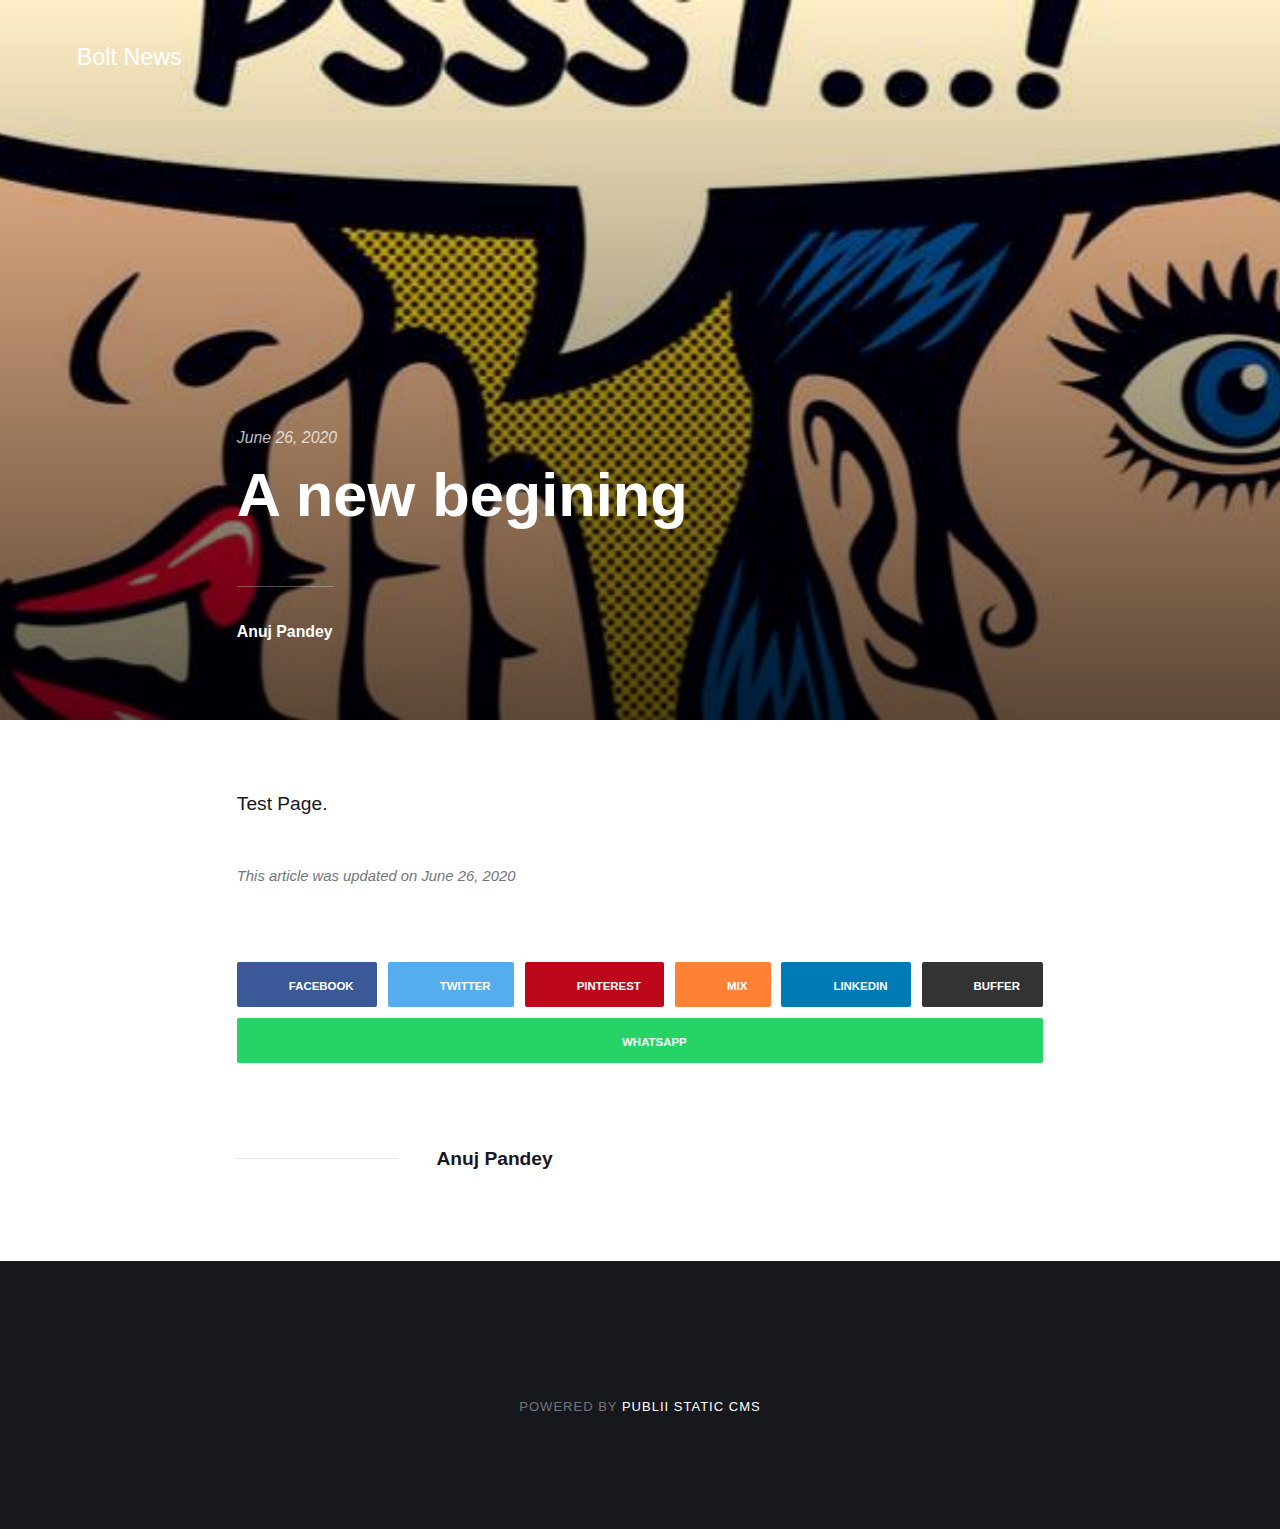
==== a-new-begining/index.html @ a8966b6a "Updated from Publii" ====
<!DOCTYPE html><html lang="en"><head><meta charset="utf-8"><meta http-equiv="X-UA-Compatible" content="IE=edge"><meta name="viewport" content="width=device-width,initial-scale=1"><title>A new begining - Bolt News</title><meta name="description" content="Test Page."><meta name="generator" content="Publii Open-Source CMS for Static Site"><link rel="canonical" href="https://boltnews.github.io/a-new-begining/"><link rel="amphtml" href="https://boltnews.github.io/amp/a-new-begining/"><link rel="alternate" type="application/atom+xml" href="https://boltnews.github.io/feed.xml"><link rel="alternate" type="application/json" href="https://boltnews.github.io/feed.json"><meta property="og:title" content="A new begining"><meta property="og:image" content="https://boltnews.github.io/media/posts/1/iuk3.jpg"><meta property="og:site_name" content="Bolt News"><meta property="og:description" content="Test Page."><meta property="og:url" content="https://boltnews.github.io/a-new-begining/"><meta property="og:type" content="article"><meta name="twitter:card" content="summary"><meta name="twitter:site" content="@boltnews"><meta name="twitter:title" content="A new begining"><meta name="twitter:description" content="Test Page."><meta name="twitter:image" content="https://boltnews.github.io/media/posts/1/iuk3.jpg"><style>:root{--body-font:-apple-system,BlinkMacSystemFont,"Segoe UI",Roboto,Oxygen,Ubuntu,Cantarell,"Fira Sans","Droid Sans","Helvetica Neue",Arial,sans-serif,"Apple Color Emoji","Segoe UI Emoji","Segoe UI Symbol";--heading-font:-apple-system,BlinkMacSystemFont,"Segoe UI",Roboto,Oxygen,Ubuntu,Cantarell,"Fira Sans","Droid Sans","Helvetica Neue",Arial,sans-serif,"Apple Color Emoji","Segoe UI Emoji","Segoe UI Symbol";--logo-font:-apple-system,BlinkMacSystemFont,"Segoe UI",Roboto,Oxygen,Ubuntu,Cantarell,"Fira Sans","Droid Sans","Helvetica Neue",Arial,sans-serif,"Apple Color Emoji","Segoe UI Emoji","Segoe UI Symbol";--menu-font:-apple-system,BlinkMacSystemFont,"Segoe UI",Roboto,Oxygen,Ubuntu,Cantarell,"Fira Sans","Droid Sans","Helvetica Neue",Arial,sans-serif,"Apple Color Emoji","Segoe UI Emoji","Segoe UI Symbol"}</style><link rel="stylesheet" href="https://boltnews.github.io/assets/css/style.css?v=c37594acf579eddd689835749263c87b"><script type="application/ld+json">{"@context":"http://schema.org","@type":"Article","mainEntityOfPage":{"@type":"WebPage","@id":"https://boltnews.github.io/a-new-begining/"},"headline":"A new begining","datePublished":"2020-06-26T11:10","dateModified":"2020-06-26T11:56","image":{"@type":"ImageObject","url":"https://boltnews.github.io/media/posts/1/iuk3.jpg","height":310,"width":620},"description":"Test Page.","author":{"@type":"Person","name":"Anuj Pandey"},"publisher":{"@type":"Organization","name":"Anuj Pandey"}}</script></head><body><div class="site-container"><header class="top" id="js-header"><a class="logo" href="https://boltnews.github.io/">Bolt News</a></header><main><article class="post"><div class="hero"><figure class="hero__image hero__image--overlay"><img src="https://boltnews.github.io/media/posts/1/iuk3.jpg" srcset="https://boltnews.github.io/media/posts/1/responsive/iuk3-xs.jpg 300w, https://boltnews.github.io/media/posts/1/responsive/iuk3-sm.jpg 480w, https://boltnews.github.io/media/posts/1/responsive/iuk3-md.jpg 768w, https://boltnews.github.io/media/posts/1/responsive/iuk3-lg.jpg 1024w, https://boltnews.github.io/media/posts/1/responsive/iuk3-xl.jpg 1360w, https://boltnews.github.io/media/posts/1/responsive/iuk3-2xl.jpg 1600w" sizes="(max-width: 1600px) 100vw, 1600px" loading="eager" height="310" width="620" alt=""></figure><header class="hero__content"><div class="wrapper"><div class="post__meta"><time datetime="2020-06-26T11:10">June 26, 2020</time></div><h1>A new begining</h1><div class="post__meta post__meta--author"><a href="https://boltnews.github.io/authors/anuj-pandey/" class="feed__author invert">Anuj Pandey</a></div></div></header></div><div class="wrapper post__entry"><p>Test Page.</p></div><footer class="wrapper post__footer"><p class="post__last-updated">This article was updated on June 26, 2020</p><div class="post__share"><a href="https://www.facebook.com/sharer/sharer.php?u=https%3A%2F%2Fboltnews.github.io%2Fa-new-begining%2F" class="js-share facebook" rel="nofollow noopener noreferrer"><svg class="icon" aria-hidden="true" focusable="false"><use xlink:href="https://boltnews.github.io/assets/svg/svg-map.svg#facebook"/></svg> <span>Facebook</span> </a><a href="https://twitter.com/share?url=https%3A%2F%2Fboltnews.github.io%2Fa-new-begining%2F&amp;via=%40boltnews&amp;text=A%20new%20begining" class="js-share twitter" rel="nofollow noopener noreferrer"><svg class="icon" aria-hidden="true" focusable="false"><use xlink:href="https://boltnews.github.io/assets/svg/svg-map.svg#twitter"/></svg> <span>Twitter</span> </a><a href="https://pinterest.com/pin/create/button/?url=https%3A%2F%2Fboltnews.github.io%2Fa-new-begining%2F&amp;media=https%3A%2F%2Fboltnews.github.io%2Fmedia%2Fposts%2F1%2Fiuk3.jpg&amp;description=A%20new%20begining" class="js-share pinterest" rel="nofollow noopener noreferrer"><svg class="icon" aria-hidden="true" focusable="false"><use xlink:href="https://boltnews.github.io/assets/svg/svg-map.svg#pinterest"/></svg> <span>Pinterest</span> </a><a href="https://mix.com/add?url=https%3A%2F%2Fboltnews.github.io%2Fa-new-begining%2F" class="js-share mix" rel="nofollow noopener noreferrer"><svg class="icon" aria-hidden="true" focusable="false"><use xlink:href="https://boltnews.github.io/assets/svg/svg-map.svg#mix"/></svg> <span>Mix</span> </a><a href="http://www.linkedin.com/shareArticle?url=https%3A%2F%2Fboltnews.github.io%2Fa-new-begining%2F&amp;title=A%20new%20begining" class="js-share linkedin" rel="nofollow noopener noreferrer"><svg class="icon" aria-hidden="true" focusable="false"><use xlink:href="https://boltnews.github.io/assets/svg/svg-map.svg#linkedin"/></svg> <span>LinkedIn</span> </a><a href="https://buffer.com/add?text=A%20new%20begining&amp;url=https%3A%2F%2Fboltnews.github.io%2Fa-new-begining%2F" class="js-share buffer" rel="nofollow noopener noreferrer"><svg class="icon" aria-hidden="true" focusable="false"><use xlink:href="https://boltnews.github.io/assets/svg/svg-map.svg#buffer"/></svg> <span>Buffer</span> </a><a href="https://api.whatsapp.com/send?text=A%20new%20begining https%3A%2F%2Fboltnews.github.io%2Fa-new-begining%2F" class="js-share whatsapp" rel="nofollow noopener noreferrer"><svg class="icon" aria-hidden="true" focusable="false"><use xlink:href="https://boltnews.github.io/assets/svg/svg-map.svg#whatsapp"/></svg> <span>WhatsApp</span></a></div><div class="post__bio bio"><div class="bio__info"><h3 class="bio__name"><a href="https://boltnews.github.io/authors/anuj-pandey/" class="invert" rel="author">Anuj Pandey</a></h3></div></div></footer></article></main><footer class="footer"><div class="footer__copyright"><p>Powered by <a href="https://getpublii.com" target="_blank" rel="nofollow noopener">Publii Static CMS</a></p></div><button class="footer__bttop js-footer__bttop" aria-label="Back to top"><svg><title>Back to top</title><use xlink:href="https://boltnews.github.io/assets/svg/svg-map.svg#toparrow"/></svg></button></footer></div><script>window.publiiThemeMenuConfig = {    
        mobileMenuMode: 'sidebar',
        animationSpeed: 300,
        submenuWidth: 'auto',
        doubleClickTime: 500,
        mobileMenuExpandableSubmenus: true, 
        relatedContainerForOverlayMenuSelector: '.top',
   };</script><script defer="defer" src="https://boltnews.github.io/assets/js/scripts.min.js?v=f4c4d35432d0e17d212f2fae4e0f8247"></script><script>var images = document.querySelectorAll('img[loading]');

        for (var i = 0; i < images.length; i++) {
            if (images[i].complete) {
                images[i].classList.add('is-loaded');
            } else {
                images[i].addEventListener('load', function () {
                    this.classList.add('is-loaded');
                }, false);
            }
        }</script></body></html>
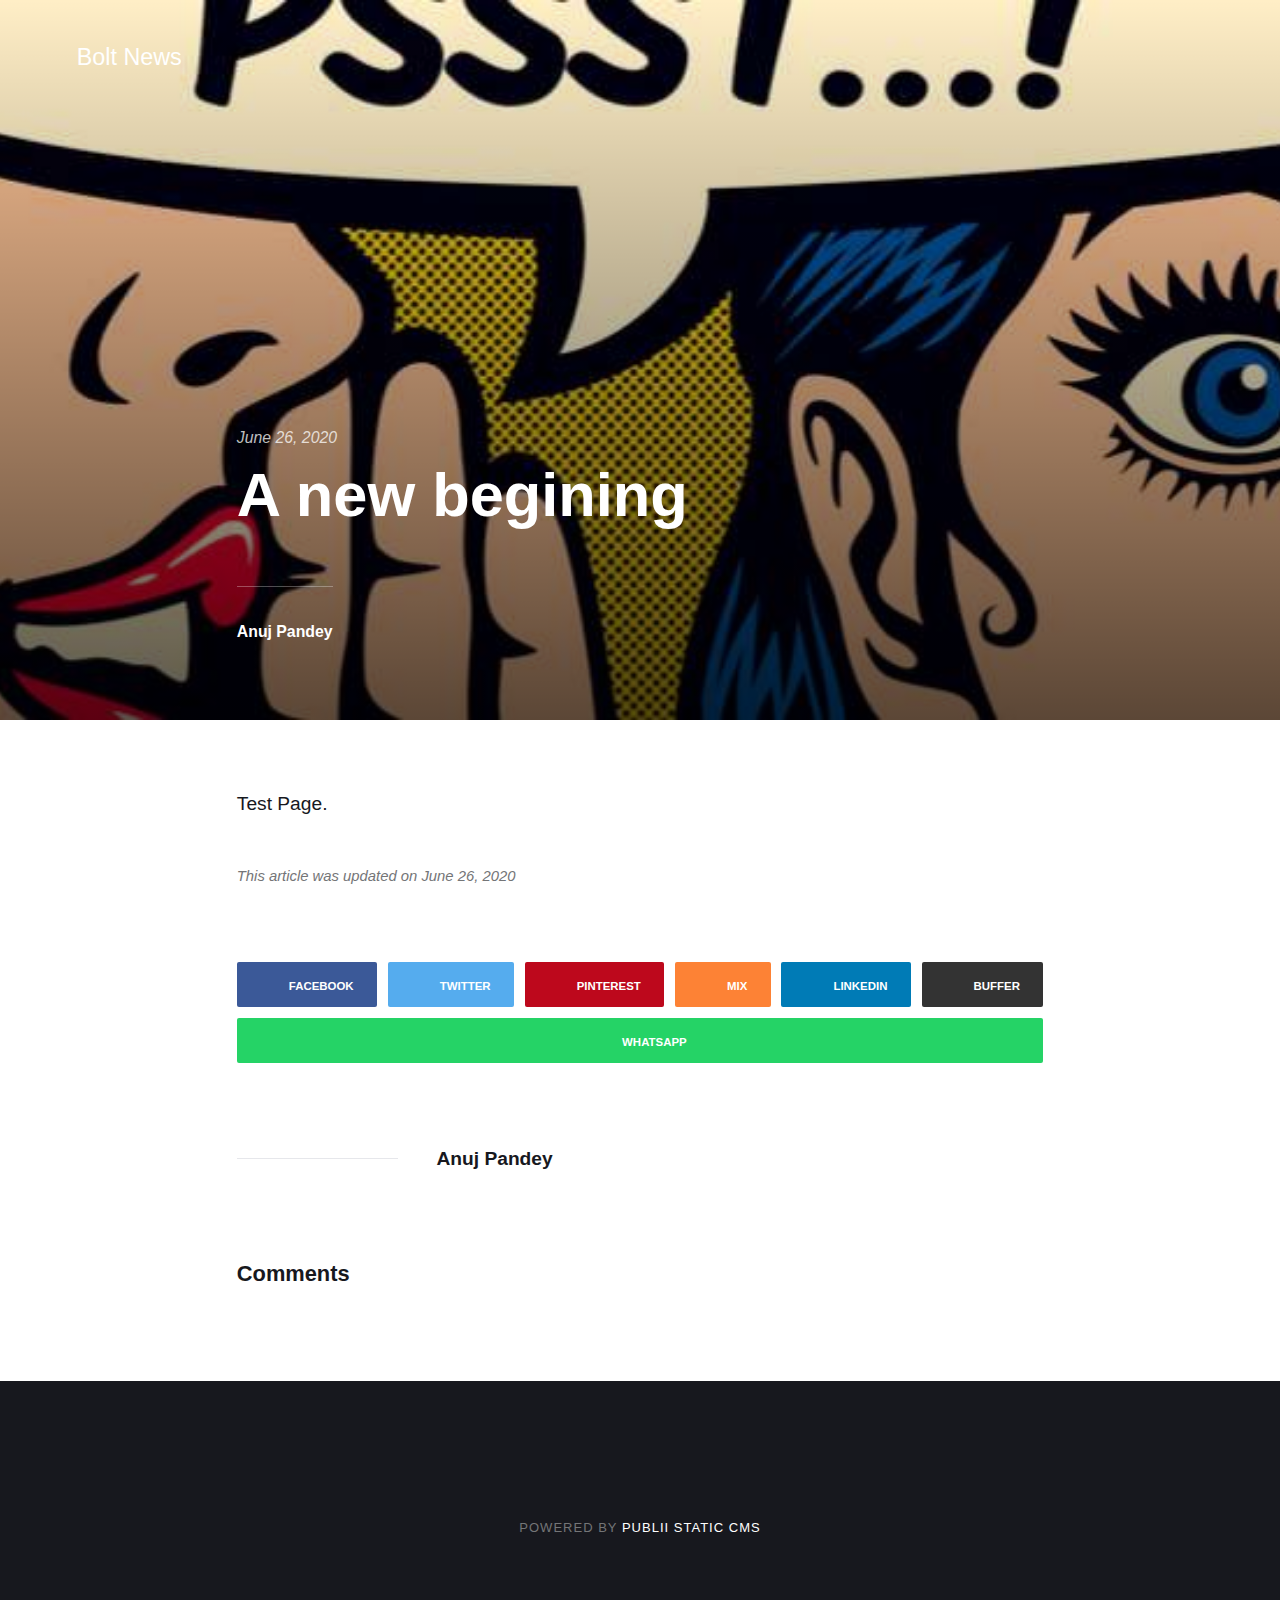
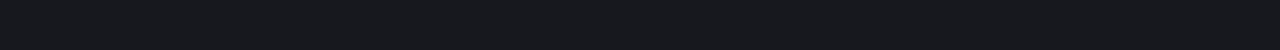
==== commit f4ee6ee3: "Updated from Publii" ====
--- a/a-new-begining/index.html
+++ b/a-new-begining/index.html
@@ -1,4 +1,34 @@
-<!DOCTYPE html><html lang="en"><head><meta charset="utf-8"><meta http-equiv="X-UA-Compatible" content="IE=edge"><meta name="viewport" content="width=device-width,initial-scale=1"><title>A new begining - Bolt News</title><meta name="description" content="Test Page."><meta name="generator" content="Publii Open-Source CMS for Static Site"><link rel="canonical" href="https://boltnews.github.io/a-new-begining/"><link rel="amphtml" href="https://boltnews.github.io/amp/a-new-begining/"><link rel="alternate" type="application/atom+xml" href="https://boltnews.github.io/feed.xml"><link rel="alternate" type="application/json" href="https://boltnews.github.io/feed.json"><meta property="og:title" content="A new begining"><meta property="og:image" content="https://boltnews.github.io/media/posts/1/iuk3.jpg"><meta property="og:site_name" content="Bolt News"><meta property="og:description" content="Test Page."><meta property="og:url" content="https://boltnews.github.io/a-new-begining/"><meta property="og:type" content="article"><meta name="twitter:card" content="summary"><meta name="twitter:site" content="@boltnews"><meta name="twitter:title" content="A new begining"><meta name="twitter:description" content="Test Page."><meta name="twitter:image" content="https://boltnews.github.io/media/posts/1/iuk3.jpg"><style>:root{--body-font:-apple-system,BlinkMacSystemFont,"Segoe UI",Roboto,Oxygen,Ubuntu,Cantarell,"Fira Sans","Droid Sans","Helvetica Neue",Arial,sans-serif,"Apple Color Emoji","Segoe UI Emoji","Segoe UI Symbol";--heading-font:-apple-system,BlinkMacSystemFont,"Segoe UI",Roboto,Oxygen,Ubuntu,Cantarell,"Fira Sans","Droid Sans","Helvetica Neue",Arial,sans-serif,"Apple Color Emoji","Segoe UI Emoji","Segoe UI Symbol";--logo-font:-apple-system,BlinkMacSystemFont,"Segoe UI",Roboto,Oxygen,Ubuntu,Cantarell,"Fira Sans","Droid Sans","Helvetica Neue",Arial,sans-serif,"Apple Color Emoji","Segoe UI Emoji","Segoe UI Symbol";--menu-font:-apple-system,BlinkMacSystemFont,"Segoe UI",Roboto,Oxygen,Ubuntu,Cantarell,"Fira Sans","Droid Sans","Helvetica Neue",Arial,sans-serif,"Apple Color Emoji","Segoe UI Emoji","Segoe UI Symbol"}</style><link rel="stylesheet" href="https://boltnews.github.io/assets/css/style.css?v=c37594acf579eddd689835749263c87b"><script type="application/ld+json">{"@context":"http://schema.org","@type":"Article","mainEntityOfPage":{"@type":"WebPage","@id":"https://boltnews.github.io/a-new-begining/"},"headline":"A new begining","datePublished":"2020-06-26T11:10","dateModified":"2020-06-26T11:56","image":{"@type":"ImageObject","url":"https://boltnews.github.io/media/posts/1/iuk3.jpg","height":310,"width":620},"description":"Test Page.","author":{"@type":"Person","name":"Anuj Pandey"},"publisher":{"@type":"Organization","name":"Anuj Pandey"}}</script></head><body><div class="site-container"><header class="top" id="js-header"><a class="logo" href="https://boltnews.github.io/">Bolt News</a></header><main><article class="post"><div class="hero"><figure class="hero__image hero__image--overlay"><img src="https://boltnews.github.io/media/posts/1/iuk3.jpg" srcset="https://boltnews.github.io/media/posts/1/responsive/iuk3-xs.jpg 300w, https://boltnews.github.io/media/posts/1/responsive/iuk3-sm.jpg 480w, https://boltnews.github.io/media/posts/1/responsive/iuk3-md.jpg 768w, https://boltnews.github.io/media/posts/1/responsive/iuk3-lg.jpg 1024w, https://boltnews.github.io/media/posts/1/responsive/iuk3-xl.jpg 1360w, https://boltnews.github.io/media/posts/1/responsive/iuk3-2xl.jpg 1600w" sizes="(max-width: 1600px) 100vw, 1600px" loading="eager" height="310" width="620" alt=""></figure><header class="hero__content"><div class="wrapper"><div class="post__meta"><time datetime="2020-06-26T11:10">June 26, 2020</time></div><h1>A new begining</h1><div class="post__meta post__meta--author"><a href="https://boltnews.github.io/authors/anuj-pandey/" class="feed__author invert">Anuj Pandey</a></div></div></header></div><div class="wrapper post__entry"><p>Test Page.</p></div><footer class="wrapper post__footer"><p class="post__last-updated">This article was updated on June 26, 2020</p><div class="post__share"><a href="https://www.facebook.com/sharer/sharer.php?u=https%3A%2F%2Fboltnews.github.io%2Fa-new-begining%2F" class="js-share facebook" rel="nofollow noopener noreferrer"><svg class="icon" aria-hidden="true" focusable="false"><use xlink:href="https://boltnews.github.io/assets/svg/svg-map.svg#facebook"/></svg> <span>Facebook</span> </a><a href="https://twitter.com/share?url=https%3A%2F%2Fboltnews.github.io%2Fa-new-begining%2F&amp;via=%40boltnews&amp;text=A%20new%20begining" class="js-share twitter" rel="nofollow noopener noreferrer"><svg class="icon" aria-hidden="true" focusable="false"><use xlink:href="https://boltnews.github.io/assets/svg/svg-map.svg#twitter"/></svg> <span>Twitter</span> </a><a href="https://pinterest.com/pin/create/button/?url=https%3A%2F%2Fboltnews.github.io%2Fa-new-begining%2F&amp;media=https%3A%2F%2Fboltnews.github.io%2Fmedia%2Fposts%2F1%2Fiuk3.jpg&amp;description=A%20new%20begining" class="js-share pinterest" rel="nofollow noopener noreferrer"><svg class="icon" aria-hidden="true" focusable="false"><use xlink:href="https://boltnews.github.io/assets/svg/svg-map.svg#pinterest"/></svg> <span>Pinterest</span> </a><a href="https://mix.com/add?url=https%3A%2F%2Fboltnews.github.io%2Fa-new-begining%2F" class="js-share mix" rel="nofollow noopener noreferrer"><svg class="icon" aria-hidden="true" focusable="false"><use xlink:href="https://boltnews.github.io/assets/svg/svg-map.svg#mix"/></svg> <span>Mix</span> </a><a href="http://www.linkedin.com/shareArticle?url=https%3A%2F%2Fboltnews.github.io%2Fa-new-begining%2F&amp;title=A%20new%20begining" class="js-share linkedin" rel="nofollow noopener noreferrer"><svg class="icon" aria-hidden="true" focusable="false"><use xlink:href="https://boltnews.github.io/assets/svg/svg-map.svg#linkedin"/></svg> <span>LinkedIn</span> </a><a href="https://buffer.com/add?text=A%20new%20begining&amp;url=https%3A%2F%2Fboltnews.github.io%2Fa-new-begining%2F" class="js-share buffer" rel="nofollow noopener noreferrer"><svg class="icon" aria-hidden="true" focusable="false"><use xlink:href="https://boltnews.github.io/assets/svg/svg-map.svg#buffer"/></svg> <span>Buffer</span> </a><a href="https://api.whatsapp.com/send?text=A%20new%20begining https%3A%2F%2Fboltnews.github.io%2Fa-new-begining%2F" class="js-share whatsapp" rel="nofollow noopener noreferrer"><svg class="icon" aria-hidden="true" focusable="false"><use xlink:href="https://boltnews.github.io/assets/svg/svg-map.svg#whatsapp"/></svg> <span>WhatsApp</span></a></div><div class="post__bio bio"><div class="bio__info"><h3 class="bio__name"><a href="https://boltnews.github.io/authors/anuj-pandey/" class="invert" rel="author">Anuj Pandey</a></h3></div></div></footer></article></main><footer class="footer"><div class="footer__copyright"><p>Powered by <a href="https://getpublii.com" target="_blank" rel="nofollow noopener">Publii Static CMS</a></p></div><button class="footer__bttop js-footer__bttop" aria-label="Back to top"><svg><title>Back to top</title><use xlink:href="https://boltnews.github.io/assets/svg/svg-map.svg#toparrow"/></svg></button></footer></div><script>window.publiiThemeMenuConfig = {    
+<!DOCTYPE html><html lang="en"><head><meta charset="utf-8"><meta http-equiv="X-UA-Compatible" content="IE=edge"><meta name="viewport" content="width=device-width,initial-scale=1"><title>A new begining - Bolt News</title><meta name="description" content="Test Page."><meta name="generator" content="Publii Open-Source CMS for Static Site"><link rel="canonical" href="https://boltnews.github.io/a-new-begining/"><link rel="amphtml" href="https://boltnews.github.io/amp/a-new-begining/"><link rel="alternate" type="application/atom+xml" href="https://boltnews.github.io/feed.xml"><link rel="alternate" type="application/json" href="https://boltnews.github.io/feed.json"><meta property="og:title" content="A new begining"><meta property="og:image" content="https://boltnews.github.io/media/posts/1/iuk3.jpg"><meta property="og:site_name" content="Bolt News"><meta property="og:description" content="Test Page."><meta property="og:url" content="https://boltnews.github.io/a-new-begining/"><meta property="og:type" content="article"><meta name="twitter:card" content="summary"><meta name="twitter:site" content="@boltnews"><meta name="twitter:title" content="A new begining"><meta name="twitter:description" content="Test Page."><meta name="twitter:image" content="https://boltnews.github.io/media/posts/1/iuk3.jpg"><style>:root{--body-font:-apple-system,BlinkMacSystemFont,"Segoe UI",Roboto,Oxygen,Ubuntu,Cantarell,"Fira Sans","Droid Sans","Helvetica Neue",Arial,sans-serif,"Apple Color Emoji","Segoe UI Emoji","Segoe UI Symbol";--heading-font:-apple-system,BlinkMacSystemFont,"Segoe UI",Roboto,Oxygen,Ubuntu,Cantarell,"Fira Sans","Droid Sans","Helvetica Neue",Arial,sans-serif,"Apple Color Emoji","Segoe UI Emoji","Segoe UI Symbol";--logo-font:-apple-system,BlinkMacSystemFont,"Segoe UI",Roboto,Oxygen,Ubuntu,Cantarell,"Fira Sans","Droid Sans","Helvetica Neue",Arial,sans-serif,"Apple Color Emoji","Segoe UI Emoji","Segoe UI Symbol";--menu-font:-apple-system,BlinkMacSystemFont,"Segoe UI",Roboto,Oxygen,Ubuntu,Cantarell,"Fira Sans","Droid Sans","Helvetica Neue",Arial,sans-serif,"Apple Color Emoji","Segoe UI Emoji","Segoe UI Symbol"}</style><link rel="stylesheet" href="https://boltnews.github.io/assets/css/style.css?v=c37594acf579eddd689835749263c87b"><script type="application/ld+json">{"@context":"http://schema.org","@type":"Article","mainEntityOfPage":{"@type":"WebPage","@id":"https://boltnews.github.io/a-new-begining/"},"headline":"A new begining","datePublished":"2020-06-26T11:10","dateModified":"2020-06-26T12:07","image":{"@type":"ImageObject","url":"https://boltnews.github.io/media/posts/1/iuk3.jpg","height":310,"width":620},"description":"Test Page.","author":{"@type":"Person","name":"Anuj Pandey"},"publisher":{"@type":"Organization","name":"Anuj Pandey"}}</script></head><body><div class="site-container"><header class="top" id="js-header"><a class="logo" href="https://boltnews.github.io/">Bolt News</a></header><main><article class="post"><div class="hero"><figure class="hero__image hero__image--overlay"><img src="https://boltnews.github.io/media/posts/1/iuk3.jpg" srcset="https://boltnews.github.io/media/posts/1/responsive/iuk3-xs.jpg 300w, https://boltnews.github.io/media/posts/1/responsive/iuk3-sm.jpg 480w, https://boltnews.github.io/media/posts/1/responsive/iuk3-md.jpg 768w, https://boltnews.github.io/media/posts/1/responsive/iuk3-lg.jpg 1024w, https://boltnews.github.io/media/posts/1/responsive/iuk3-xl.jpg 1360w, https://boltnews.github.io/media/posts/1/responsive/iuk3-2xl.jpg 1600w" sizes="(max-width: 1600px) 100vw, 1600px" loading="eager" height="310" width="620" alt=""></figure><header class="hero__content"><div class="wrapper"><div class="post__meta"><time datetime="2020-06-26T11:10">June 26, 2020</time></div><h1>A new begining</h1><div class="post__meta post__meta--author"><a href="https://boltnews.github.io/authors/anuj-pandey/" class="feed__author invert">Anuj Pandey</a></div></div></header></div><div class="wrapper post__entry"><p>Test Page.</p></div><footer class="wrapper post__footer"><p class="post__last-updated">This article was updated on June 26, 2020</p><div class="post__share"><a href="https://www.facebook.com/sharer/sharer.php?u=https%3A%2F%2Fboltnews.github.io%2Fa-new-begining%2F" class="js-share facebook" rel="nofollow noopener noreferrer"><svg class="icon" aria-hidden="true" focusable="false"><use xlink:href="https://boltnews.github.io/assets/svg/svg-map.svg#facebook"/></svg> <span>Facebook</span> </a><a href="https://twitter.com/share?url=https%3A%2F%2Fboltnews.github.io%2Fa-new-begining%2F&amp;via=%40boltnews&amp;text=A%20new%20begining" class="js-share twitter" rel="nofollow noopener noreferrer"><svg class="icon" aria-hidden="true" focusable="false"><use xlink:href="https://boltnews.github.io/assets/svg/svg-map.svg#twitter"/></svg> <span>Twitter</span> </a><a href="https://pinterest.com/pin/create/button/?url=https%3A%2F%2Fboltnews.github.io%2Fa-new-begining%2F&amp;media=https%3A%2F%2Fboltnews.github.io%2Fmedia%2Fposts%2F1%2Fiuk3.jpg&amp;description=A%20new%20begining" class="js-share pinterest" rel="nofollow noopener noreferrer"><svg class="icon" aria-hidden="true" focusable="false"><use xlink:href="https://boltnews.github.io/assets/svg/svg-map.svg#pinterest"/></svg> <span>Pinterest</span> </a><a href="https://mix.com/add?url=https%3A%2F%2Fboltnews.github.io%2Fa-new-begining%2F" class="js-share mix" rel="nofollow noopener noreferrer"><svg class="icon" aria-hidden="true" focusable="false"><use xlink:href="https://boltnews.github.io/assets/svg/svg-map.svg#mix"/></svg> <span>Mix</span> </a><a href="http://www.linkedin.com/shareArticle?url=https%3A%2F%2Fboltnews.github.io%2Fa-new-begining%2F&amp;title=A%20new%20begining" class="js-share linkedin" rel="nofollow noopener noreferrer"><svg class="icon" aria-hidden="true" focusable="false"><use xlink:href="https://boltnews.github.io/assets/svg/svg-map.svg#linkedin"/></svg> <span>LinkedIn</span> </a><a href="https://buffer.com/add?text=A%20new%20begining&amp;url=https%3A%2F%2Fboltnews.github.io%2Fa-new-begining%2F" class="js-share buffer" rel="nofollow noopener noreferrer"><svg class="icon" aria-hidden="true" focusable="false"><use xlink:href="https://boltnews.github.io/assets/svg/svg-map.svg#buffer"/></svg> <span>Buffer</span> </a><a href="https://api.whatsapp.com/send?text=A%20new%20begining https%3A%2F%2Fboltnews.github.io%2Fa-new-begining%2F" class="js-share whatsapp" rel="nofollow noopener noreferrer"><svg class="icon" aria-hidden="true" focusable="false"><use xlink:href="https://boltnews.github.io/assets/svg/svg-map.svg#whatsapp"/></svg> <span>WhatsApp</span></a></div><div class="post__bio bio"><div class="bio__info"><h3 class="bio__name"><a href="https://boltnews.github.io/authors/anuj-pandey/" class="invert" rel="author">Anuj Pandey</a></h3></div></div></footer></article><div class="post__comments"><div class="wrapper"><h2 class="h5">Comments</h2><div id="disqus_thread"></div><script>var disqus_config = function () {
+                       this.page.url = 'https://boltnews.github.io/a-new-begining/';
+               		this.page.identifier = '1';
+                   };
+               
+                   var disqus_loaded = false;
+               
+                   function publiiLoadDisqus() {
+                       if(disqus_loaded) {
+                           return false;
+                       }
+               
+                       var top = document.getElementById('disqus_thread').offsetTop;
+               
+                       if (!disqus_loaded && (window.scrollY || window.pageYOffset) + window.innerHeight > top) {
+                           disqus_loaded = true;
+               
+                           (function () {
+                               var d = document, s = d.createElement('script');
+                               s.src = 'https://boltnews.disqus.com/embed.js';
+                               s.setAttribute('data-timestamp', +new Date());
+                               (d.head || d.body).appendChild(s);
+                           })();
+                       }
+                   }
+               
+                   publiiLoadDisqus();
+               
+                   window.onscroll = function() {
+                       publiiLoadDisqus();
+                   };</script><noscript>Please enable JavaScript to view the <a href="https://disqus.com/?ref_noscript" target="_blank" rel="nofollow noopener noreferrer">comments powered by Disqus.</a></noscript></div></div></main><footer class="footer"><div class="footer__copyright"><p>Powered by <a href="https://getpublii.com" target="_blank" rel="nofollow noopener">Publii Static CMS</a></p></div><button class="footer__bttop js-footer__bttop" aria-label="Back to top"><svg><title>Back to top</title><use xlink:href="https://boltnews.github.io/assets/svg/svg-map.svg#toparrow"/></svg></button></footer></div><script>window.publiiThemeMenuConfig = {    
         mobileMenuMode: 'sidebar',
         animationSpeed: 300,
         submenuWidth: 'auto',
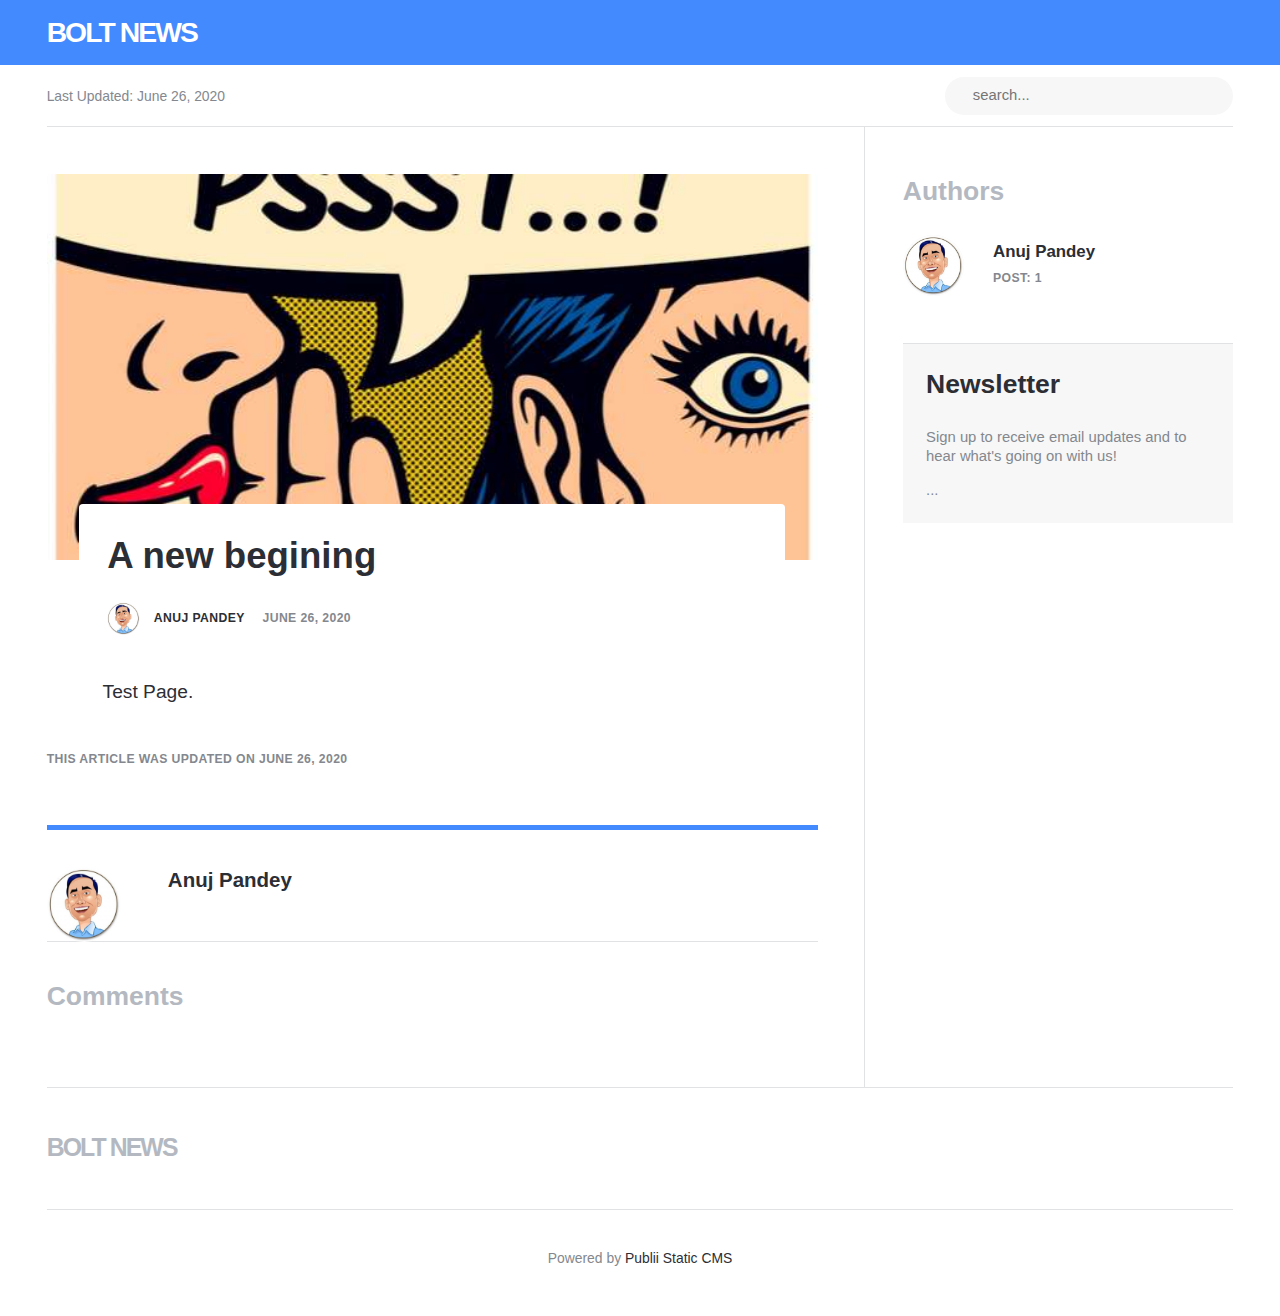
==== commit d3337b73: "Updated from Publii" ====
--- a/a-new-begining/index.html
+++ b/a-new-begining/index.html
@@ -1,48 +1,55 @@
-<!DOCTYPE html><html lang="en"><head><meta charset="utf-8"><meta http-equiv="X-UA-Compatible" content="IE=edge"><meta name="viewport" content="width=device-width,initial-scale=1"><title>A new begining - Bolt News</title><meta name="description" content="Test Page."><meta name="generator" content="Publii Open-Source CMS for Static Site"><link rel="canonical" href="https://boltnews.github.io/a-new-begining/"><link rel="amphtml" href="https://boltnews.github.io/amp/a-new-begining/"><link rel="alternate" type="application/atom+xml" href="https://boltnews.github.io/feed.xml"><link rel="alternate" type="application/json" href="https://boltnews.github.io/feed.json"><meta property="og:title" content="A new begining"><meta property="og:image" content="https://boltnews.github.io/media/posts/1/iuk3.jpg"><meta property="og:site_name" content="Bolt News"><meta property="og:description" content="Test Page."><meta property="og:url" content="https://boltnews.github.io/a-new-begining/"><meta property="og:type" content="article"><meta name="twitter:card" content="summary"><meta name="twitter:site" content="@boltnews"><meta name="twitter:title" content="A new begining"><meta name="twitter:description" content="Test Page."><meta name="twitter:image" content="https://boltnews.github.io/media/posts/1/iuk3.jpg"><style>:root{--body-font:-apple-system,BlinkMacSystemFont,"Segoe UI",Roboto,Oxygen,Ubuntu,Cantarell,"Fira Sans","Droid Sans","Helvetica Neue",Arial,sans-serif,"Apple Color Emoji","Segoe UI Emoji","Segoe UI Symbol";--heading-font:-apple-system,BlinkMacSystemFont,"Segoe UI",Roboto,Oxygen,Ubuntu,Cantarell,"Fira Sans","Droid Sans","Helvetica Neue",Arial,sans-serif,"Apple Color Emoji","Segoe UI Emoji","Segoe UI Symbol";--logo-font:-apple-system,BlinkMacSystemFont,"Segoe UI",Roboto,Oxygen,Ubuntu,Cantarell,"Fira Sans","Droid Sans","Helvetica Neue",Arial,sans-serif,"Apple Color Emoji","Segoe UI Emoji","Segoe UI Symbol";--menu-font:-apple-system,BlinkMacSystemFont,"Segoe UI",Roboto,Oxygen,Ubuntu,Cantarell,"Fira Sans","Droid Sans","Helvetica Neue",Arial,sans-serif,"Apple Color Emoji","Segoe UI Emoji","Segoe UI Symbol"}</style><link rel="stylesheet" href="https://boltnews.github.io/assets/css/style.css?v=c37594acf579eddd689835749263c87b"><script type="application/ld+json">{"@context":"http://schema.org","@type":"Article","mainEntityOfPage":{"@type":"WebPage","@id":"https://boltnews.github.io/a-new-begining/"},"headline":"A new begining","datePublished":"2020-06-26T11:10","dateModified":"2020-06-26T12:07","image":{"@type":"ImageObject","url":"https://boltnews.github.io/media/posts/1/iuk3.jpg","height":310,"width":620},"description":"Test Page.","author":{"@type":"Person","name":"Anuj Pandey"},"publisher":{"@type":"Organization","name":"Anuj Pandey"}}</script></head><body><div class="site-container"><header class="top" id="js-header"><a class="logo" href="https://boltnews.github.io/">Bolt News</a></header><main><article class="post"><div class="hero"><figure class="hero__image hero__image--overlay"><img src="https://boltnews.github.io/media/posts/1/iuk3.jpg" srcset="https://boltnews.github.io/media/posts/1/responsive/iuk3-xs.jpg 300w, https://boltnews.github.io/media/posts/1/responsive/iuk3-sm.jpg 480w, https://boltnews.github.io/media/posts/1/responsive/iuk3-md.jpg 768w, https://boltnews.github.io/media/posts/1/responsive/iuk3-lg.jpg 1024w, https://boltnews.github.io/media/posts/1/responsive/iuk3-xl.jpg 1360w, https://boltnews.github.io/media/posts/1/responsive/iuk3-2xl.jpg 1600w" sizes="(max-width: 1600px) 100vw, 1600px" loading="eager" height="310" width="620" alt=""></figure><header class="hero__content"><div class="wrapper"><div class="post__meta"><time datetime="2020-06-26T11:10">June 26, 2020</time></div><h1>A new begining</h1><div class="post__meta post__meta--author"><a href="https://boltnews.github.io/authors/anuj-pandey/" class="feed__author invert">Anuj Pandey</a></div></div></header></div><div class="wrapper post__entry"><p>Test Page.</p></div><footer class="wrapper post__footer"><p class="post__last-updated">This article was updated on June 26, 2020</p><div class="post__share"><a href="https://www.facebook.com/sharer/sharer.php?u=https%3A%2F%2Fboltnews.github.io%2Fa-new-begining%2F" class="js-share facebook" rel="nofollow noopener noreferrer"><svg class="icon" aria-hidden="true" focusable="false"><use xlink:href="https://boltnews.github.io/assets/svg/svg-map.svg#facebook"/></svg> <span>Facebook</span> </a><a href="https://twitter.com/share?url=https%3A%2F%2Fboltnews.github.io%2Fa-new-begining%2F&amp;via=%40boltnews&amp;text=A%20new%20begining" class="js-share twitter" rel="nofollow noopener noreferrer"><svg class="icon" aria-hidden="true" focusable="false"><use xlink:href="https://boltnews.github.io/assets/svg/svg-map.svg#twitter"/></svg> <span>Twitter</span> </a><a href="https://pinterest.com/pin/create/button/?url=https%3A%2F%2Fboltnews.github.io%2Fa-new-begining%2F&amp;media=https%3A%2F%2Fboltnews.github.io%2Fmedia%2Fposts%2F1%2Fiuk3.jpg&amp;description=A%20new%20begining" class="js-share pinterest" rel="nofollow noopener noreferrer"><svg class="icon" aria-hidden="true" focusable="false"><use xlink:href="https://boltnews.github.io/assets/svg/svg-map.svg#pinterest"/></svg> <span>Pinterest</span> </a><a href="https://mix.com/add?url=https%3A%2F%2Fboltnews.github.io%2Fa-new-begining%2F" class="js-share mix" rel="nofollow noopener noreferrer"><svg class="icon" aria-hidden="true" focusable="false"><use xlink:href="https://boltnews.github.io/assets/svg/svg-map.svg#mix"/></svg> <span>Mix</span> </a><a href="http://www.linkedin.com/shareArticle?url=https%3A%2F%2Fboltnews.github.io%2Fa-new-begining%2F&amp;title=A%20new%20begining" class="js-share linkedin" rel="nofollow noopener noreferrer"><svg class="icon" aria-hidden="true" focusable="false"><use xlink:href="https://boltnews.github.io/assets/svg/svg-map.svg#linkedin"/></svg> <span>LinkedIn</span> </a><a href="https://buffer.com/add?text=A%20new%20begining&amp;url=https%3A%2F%2Fboltnews.github.io%2Fa-new-begining%2F" class="js-share buffer" rel="nofollow noopener noreferrer"><svg class="icon" aria-hidden="true" focusable="false"><use xlink:href="https://boltnews.github.io/assets/svg/svg-map.svg#buffer"/></svg> <span>Buffer</span> </a><a href="https://api.whatsapp.com/send?text=A%20new%20begining https%3A%2F%2Fboltnews.github.io%2Fa-new-begining%2F" class="js-share whatsapp" rel="nofollow noopener noreferrer"><svg class="icon" aria-hidden="true" focusable="false"><use xlink:href="https://boltnews.github.io/assets/svg/svg-map.svg#whatsapp"/></svg> <span>WhatsApp</span></a></div><div class="post__bio bio"><div class="bio__info"><h3 class="bio__name"><a href="https://boltnews.github.io/authors/anuj-pandey/" class="invert" rel="author">Anuj Pandey</a></h3></div></div></footer></article><div class="post__comments"><div class="wrapper"><h2 class="h5">Comments</h2><div id="disqus_thread"></div><script>var disqus_config = function () {
-                       this.page.url = 'https://boltnews.github.io/a-new-begining/';
-               		this.page.identifier = '1';
-                   };
-               
-                   var disqus_loaded = false;
-               
-                   function publiiLoadDisqus() {
-                       if(disqus_loaded) {
-                           return false;
-                       }
-               
-                       var top = document.getElementById('disqus_thread').offsetTop;
-               
-                       if (!disqus_loaded && (window.scrollY || window.pageYOffset) + window.innerHeight > top) {
-                           disqus_loaded = true;
-               
-                           (function () {
-                               var d = document, s = d.createElement('script');
-                               s.src = 'https://boltnews.disqus.com/embed.js';
-                               s.setAttribute('data-timestamp', +new Date());
-                               (d.head || d.body).appendChild(s);
-                           })();
-                       }
-                   }
-               
-                   publiiLoadDisqus();
-               
-                   window.onscroll = function() {
-                       publiiLoadDisqus();
-                   };</script><noscript>Please enable JavaScript to view the <a href="https://disqus.com/?ref_noscript" target="_blank" rel="nofollow noopener noreferrer">comments powered by Disqus.</a></noscript></div></div></main><footer class="footer"><div class="footer__copyright"><p>Powered by <a href="https://getpublii.com" target="_blank" rel="nofollow noopener">Publii Static CMS</a></p></div><button class="footer__bttop js-footer__bttop" aria-label="Back to top"><svg><title>Back to top</title><use xlink:href="https://boltnews.github.io/assets/svg/svg-map.svg#toparrow"/></svg></button></footer></div><script>window.publiiThemeMenuConfig = {    
-        mobileMenuMode: 'sidebar',
-        animationSpeed: 300,
-        submenuWidth: 'auto',
-        doubleClickTime: 500,
-        mobileMenuExpandableSubmenus: true, 
-        relatedContainerForOverlayMenuSelector: '.top',
-   };</script><script defer="defer" src="https://boltnews.github.io/assets/js/scripts.min.js?v=f4c4d35432d0e17d212f2fae4e0f8247"></script><script>var images = document.querySelectorAll('img[loading]');
-
-        for (var i = 0; i < images.length; i++) {
-            if (images[i].complete) {
-                images[i].classList.add('is-loaded');
-            } else {
-                images[i].addEventListener('load', function () {
-                    this.classList.add('is-loaded');
-                }, false);
-            }
-        }</script></body></html>+<!DOCTYPE html><html lang="en"><head><meta charset="utf-8"><meta http-equiv="X-UA-Compatible" content="IE=edge"><meta name="viewport" content="width=device-width,initial-scale=1"><title>A new begining - Bolt News</title><meta name="description" content="Test Page."><meta name="generator" content="Publii Open-Source CMS for Static Site"><link rel="canonical" href="https://boltnews.github.io/a-new-begining/"><link rel="amphtml" href="https://boltnews.github.io/amp/a-new-begining/"><link rel="alternate" type="application/atom+xml" href="https://boltnews.github.io/feed.xml"><link rel="alternate" type="application/json" href="https://boltnews.github.io/feed.json"><meta property="og:title" content="A new begining"><meta property="og:image" content="https://boltnews.github.io/media/posts/1/iuk3.jpg"><meta property="og:site_name" content="Bolt News"><meta property="og:description" content="Test Page."><meta property="og:url" content="https://boltnews.github.io/a-new-begining/"><meta property="og:type" content="article"><meta name="twitter:card" content="summary_large_image"><meta name="twitter:site" content="@boltnews"><meta name="twitter:title" content="A new begining"><meta name="twitter:description" content="Test Page."><meta name="twitter:image" content="https://boltnews.github.io/media/posts/1/iuk3.jpg"><style>:root {
+                --body-font: -apple-system, BlinkMacSystemFont, "Segoe UI", Roboto, Oxygen, Ubuntu, Cantarell, "Fira Sans", "Droid Sans", "Helvetica Neue", Arial, sans-serif, "Apple Color Emoji", "Segoe UI Emoji", "Segoe UI Symbol";
+                --heading-font: var(--body-font);
+                --post-entry-font: var(--body-font);
+                --logo-font: var(--body-font);
+                --menu-font: var(--body-font)
+            }</style><link rel="stylesheet" href="https://boltnews.github.io/assets/css/style.css?v=5ef27c39a6d8898d6055e0e6688249d3"><script type="application/ld+json">{"@context":"http://schema.org","@type":"Article","mainEntityOfPage":{"@type":"WebPage","@id":"https://boltnews.github.io/a-new-begining/"},"headline":"A new begining","datePublished":"2020-06-26T11:10","dateModified":"2020-06-26T12:07","image":{"@type":"ImageObject","url":"https://boltnews.github.io/media/posts/1/iuk3.jpg","height":310,"width":620},"description":"Test Page.","author":{"@type":"Person","name":"Anuj Pandey"},"publisher":{"@type":"Organization","name":"Anuj Pandey"}}</script></head><body><header class="topbar" id="js-header"><div class="topbar__inner"><a class="logo" href="https://boltnews.github.io/">Bolt News</a></div></header><div class="content"><div class="infobar"><div class="infobar__update">Last Updated: <time datetime="2020-06-26T12:19">June 26, 2020</time></div><div class="infobar__search"><form action="https://boltnews.github.io/search.html"><input type="search" name="q" placeholder=" search..."> <button type="submit" aria-label="Search"><svg width="15px" height="14px"><use xlink:href="https://boltnews.github.io/assets/svg/svg-map.svg#search"/></svg></button></form></div></div><main class="main"><article class="post"><figure class="post__featured-image"><img src="https://boltnews.github.io/media/posts/1/iuk3.jpg" srcset="https://boltnews.github.io/media/posts/1/responsive/iuk3-xs.jpg 300w, https://boltnews.github.io/media/posts/1/responsive/iuk3-sm.jpg 480w, https://boltnews.github.io/media/posts/1/responsive/iuk3-md.jpg 768w, https://boltnews.github.io/media/posts/1/responsive/iuk3-lg.jpg 1024w, https://boltnews.github.io/media/posts/1/responsive/iuk3-xl.jpg 1360w, https://boltnews.github.io/media/posts/1/responsive/iuk3-2xl.jpg 1600w" sizes="(max-width: 1600px) 100vw, 1600px" loading="eager" height="310" width="620" alt=""></figure><header class="u-header post__header"><h1>A new begining</h1><div class="u-header__meta u-small"><img src="https://boltnews.github.io/media/website/244855-2.jpg" loading="eager" class="u-header__avatar" alt="Anuj Pandey"><div><a href="https://boltnews.github.io/authors/anuj-pandey/" title="Anuj Pandey">Anuj Pandey</a> <time datetime="2020-06-26T11:10">June 26, 2020</time></div></div></header><div class="post__entry u-inner"><p>Test Page.</p></div><aside class="post__aside"><div class="post__last-updated u-small">This article was updated on June 26, 2020</div><div class="post__share"></div></aside><footer class="post__footer"><div class="post__bio box"><img class="u-author__avatar" src="https://boltnews.github.io/media/website/244855-2.jpg" loading="lazy" alt="Anuj Pandey"><div><h4 class="h6"><a href="https://boltnews.github.io/authors/anuj-pandey/" title="Anuj Pandey">Anuj Pandey</a></h4></div></div></footer></article><div class="comments box"><h3 class="box__title">Comments</h3><div id="disqus_thread"></div><script>var disqus_config = function () {
+                    this.page.url = 'https://boltnews.github.io/a-new-begining/';
+            		this.page.identifier = '1';
+                    this.page.title = ' A new begining';
+                };
+            
+                var disqus_loaded = false;
+            
+                function publiiLoadDisqus() {
+                    if(disqus_loaded) {
+                        return false;
+                    }
+            
+                    var top = document.getElementById('disqus_thread').offsetTop;
+            
+                    if (!disqus_loaded && (window.scrollY || window.pageYOffset) + window.innerHeight > top) {
+                        disqus_loaded = true;
+            
+                        (function () {
+                            var d = document, s = d.createElement('script');
+                            s.src = 'https://.disqus.com/embed.js';
+                            s.setAttribute('data-timestamp', +new Date());
+                            (d.head || d.body).appendChild(s);
+                        })();
+                    }
+                }
+            
+                publiiLoadDisqus();
+            
+                window.onscroll = function() {
+                    publiiLoadDisqus();
+                };</script><noscript>Please enable JavaScript to view the <a href="https://disqus.com/?ref_noscript" rel="nofollow">comments powered by Disqus.</a></noscript></div></main><div class="sidebar"><section class="box authors"><h3 class="box__title">Authors</h3><ul class="authors__cotainer"><li class="authors__item"><a href="https://boltnews.github.io/authors/anuj-pandey/" class="authors__image-link"><img src="https://boltnews.github.io/media/website/244855-2.jpg" alt="Anuj Pandey"></a><div><a href="https://boltnews.github.io/authors/anuj-pandey/" class="authors__title">Anuj Pandey</a> <span class="u-small">Post: 1</span></div></li></ul></section><section class="newsletter box box--gray"><h3 class="box__title">Newsletter</h3><p class="newsletter__description">Sign up to receive email updates and to hear what's going on with us!</p><form>...</form></section></div><footer class="footer"><a class="footer__logo" href="https://boltnews.github.io/">Bolt News</a><nav><ul class="footer__nav"></ul></nav><div class="footer__copyright">Powered by <a href="https://getpublii.com" target="_blank" rel="nofollow noopener">Publii Static CMS</a></div></footer></div><script>window.publiiThemeMenuConfig = {    
+        mobileMenuMode: 'sidebar',
+        animationSpeed: 300,
+        submenuWidth: 'auto',
+        doubleClickTime: 500,
+        mobileMenuExpandableSubmenus: true, 
+        relatedContainerForOverlayMenuSelector: '.navbar',
+   };</script><script defer="defer" src="https://boltnews.github.io/assets/js/scripts.min.js?v=225cfb4a7e546edee710c4f1208e81e2"></script><script>var images = document.querySelectorAll('img[loading]');
+
+      for (var i = 0; i < images.length; i++) {
+         if (images[i].complete) {
+               images[i].classList.add('is-loaded');
+         } else {
+               images[i].addEventListener('load', function () {
+                  this.classList.add('is-loaded');
+               }, false);
+         }
+      }</script></body></html>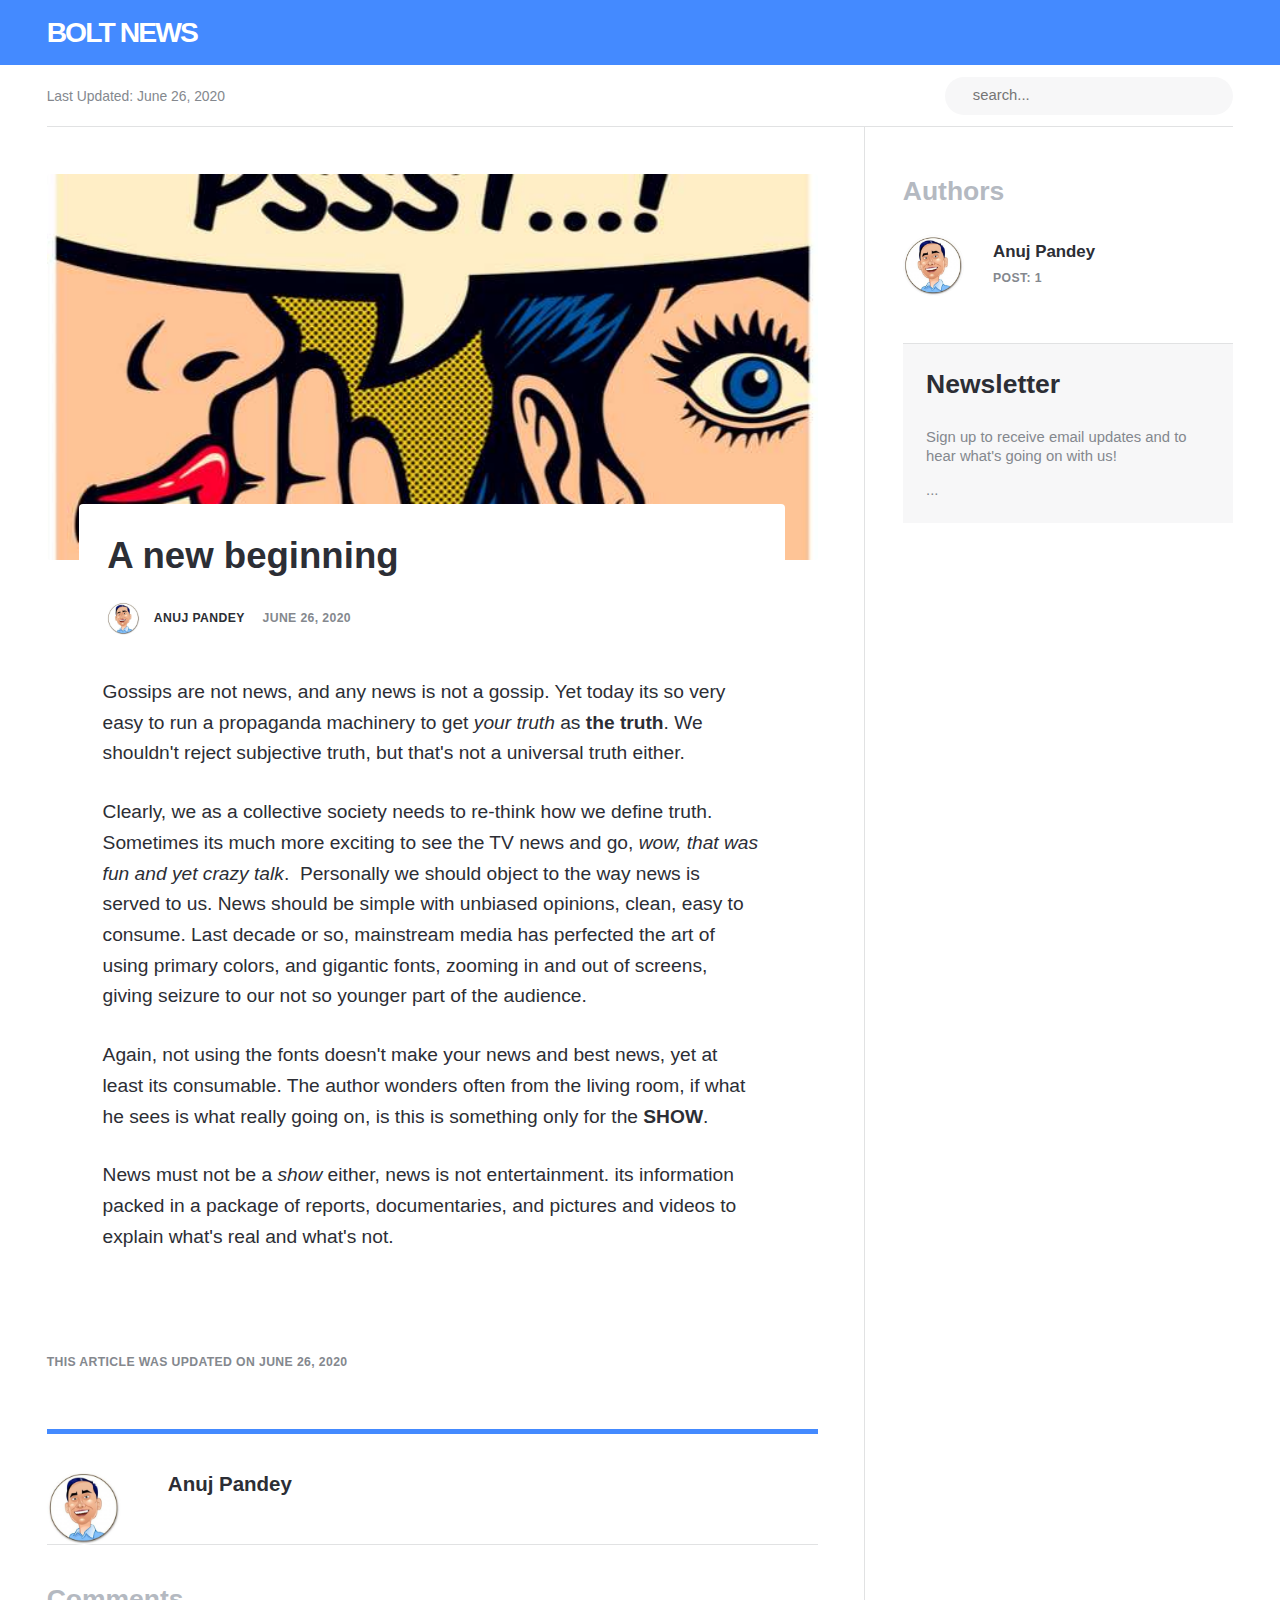
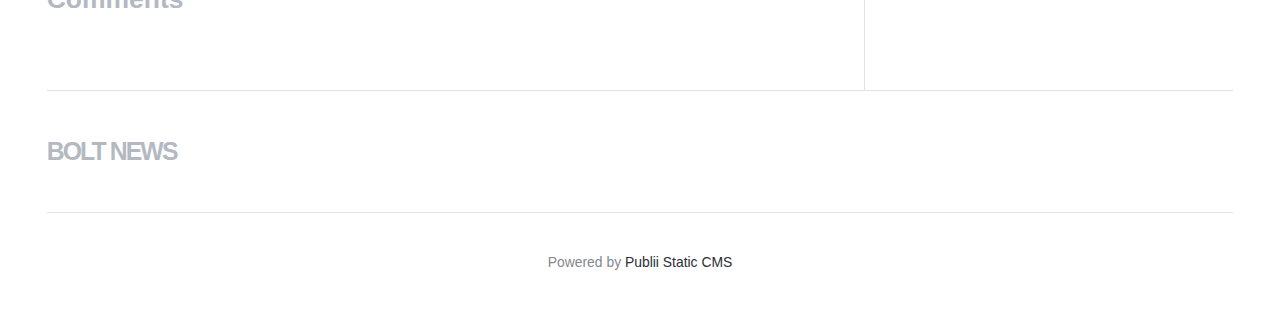
==== commit 1c7614b7: "Updated from Publii" ====
--- a/a-new-begining/index.html
+++ b/a-new-begining/index.html
@@ -1,13 +1,13 @@
-<!DOCTYPE html><html lang="en"><head><meta charset="utf-8"><meta http-equiv="X-UA-Compatible" content="IE=edge"><meta name="viewport" content="width=device-width,initial-scale=1"><title>A new begining - Bolt News</title><meta name="description" content="Test Page."><meta name="generator" content="Publii Open-Source CMS for Static Site"><link rel="canonical" href="https://boltnews.github.io/a-new-begining/"><link rel="amphtml" href="https://boltnews.github.io/amp/a-new-begining/"><link rel="alternate" type="application/atom+xml" href="https://boltnews.github.io/feed.xml"><link rel="alternate" type="application/json" href="https://boltnews.github.io/feed.json"><meta property="og:title" content="A new begining"><meta property="og:image" content="https://boltnews.github.io/media/posts/1/iuk3.jpg"><meta property="og:site_name" content="Bolt News"><meta property="og:description" content="Test Page."><meta property="og:url" content="https://boltnews.github.io/a-new-begining/"><meta property="og:type" content="article"><meta name="twitter:card" content="summary_large_image"><meta name="twitter:site" content="@boltnews"><meta name="twitter:title" content="A new begining"><meta name="twitter:description" content="Test Page."><meta name="twitter:image" content="https://boltnews.github.io/media/posts/1/iuk3.jpg"><style>:root {
+<!DOCTYPE html><html lang="en"><head><meta charset="utf-8"><meta http-equiv="X-UA-Compatible" content="IE=edge"><meta name="viewport" content="width=device-width,initial-scale=1"><title>A new beginning - Bolt News</title><meta name="description" content="Gossips are not news, and any news is not a gossip. Yet today its so very easy to run a propaganda machinery to get your truth as the truth. We shouldn't reject subjective truth, but that's not a universal truth either. Clearly, we as a&hellip;"><meta name="generator" content="Publii Open-Source CMS for Static Site"><link rel="canonical" href="https://boltnews.github.io/a-new-begining/"><link rel="amphtml" href="https://boltnews.github.io/amp/a-new-begining/"><link rel="alternate" type="application/atom+xml" href="https://boltnews.github.io/feed.xml"><link rel="alternate" type="application/json" href="https://boltnews.github.io/feed.json"><meta property="og:title" content="A new beginning"><meta property="og:image" content="https://boltnews.github.io/media/posts/1/iuk3.jpg"><meta property="og:site_name" content="Bolt News"><meta property="og:description" content="Gossips are not news, and any news is not a gossip. Yet today its so very easy to run a propaganda machinery to get your truth as the truth. We shouldn't reject subjective truth, but that's not a universal truth either. Clearly, we as a&hellip;"><meta property="og:url" content="https://boltnews.github.io/a-new-begining/"><meta property="og:type" content="article"><meta name="twitter:card" content="summary_large_image"><meta name="twitter:site" content="@boltnews"><meta name="twitter:title" content="A new beginning"><meta name="twitter:description" content="Gossips are not news, and any news is not a gossip. Yet today its so very easy to run a propaganda machinery to get your truth as the truth. We shouldn't reject subjective truth, but that's not a universal truth either. Clearly, we as a&hellip;"><meta name="twitter:image" content="https://boltnews.github.io/media/posts/1/iuk3.jpg"><style>:root {
                 --body-font: -apple-system, BlinkMacSystemFont, "Segoe UI", Roboto, Oxygen, Ubuntu, Cantarell, "Fira Sans", "Droid Sans", "Helvetica Neue", Arial, sans-serif, "Apple Color Emoji", "Segoe UI Emoji", "Segoe UI Symbol";
                 --heading-font: var(--body-font);
                 --post-entry-font: var(--body-font);
                 --logo-font: var(--body-font);
                 --menu-font: var(--body-font)
-            }</style><link rel="stylesheet" href="https://boltnews.github.io/assets/css/style.css?v=5ef27c39a6d8898d6055e0e6688249d3"><script type="application/ld+json">{"@context":"http://schema.org","@type":"Article","mainEntityOfPage":{"@type":"WebPage","@id":"https://boltnews.github.io/a-new-begining/"},"headline":"A new begining","datePublished":"2020-06-26T11:10","dateModified":"2020-06-26T12:07","image":{"@type":"ImageObject","url":"https://boltnews.github.io/media/posts/1/iuk3.jpg","height":310,"width":620},"description":"Test Page.","author":{"@type":"Person","name":"Anuj Pandey"},"publisher":{"@type":"Organization","name":"Anuj Pandey"}}</script></head><body><header class="topbar" id="js-header"><div class="topbar__inner"><a class="logo" href="https://boltnews.github.io/">Bolt News</a></div></header><div class="content"><div class="infobar"><div class="infobar__update">Last Updated: <time datetime="2020-06-26T12:19">June 26, 2020</time></div><div class="infobar__search"><form action="https://boltnews.github.io/search.html"><input type="search" name="q" placeholder=" search..."> <button type="submit" aria-label="Search"><svg width="15px" height="14px"><use xlink:href="https://boltnews.github.io/assets/svg/svg-map.svg#search"/></svg></button></form></div></div><main class="main"><article class="post"><figure class="post__featured-image"><img src="https://boltnews.github.io/media/posts/1/iuk3.jpg" srcset="https://boltnews.github.io/media/posts/1/responsive/iuk3-xs.jpg 300w, https://boltnews.github.io/media/posts/1/responsive/iuk3-sm.jpg 480w, https://boltnews.github.io/media/posts/1/responsive/iuk3-md.jpg 768w, https://boltnews.github.io/media/posts/1/responsive/iuk3-lg.jpg 1024w, https://boltnews.github.io/media/posts/1/responsive/iuk3-xl.jpg 1360w, https://boltnews.github.io/media/posts/1/responsive/iuk3-2xl.jpg 1600w" sizes="(max-width: 1600px) 100vw, 1600px" loading="eager" height="310" width="620" alt=""></figure><header class="u-header post__header"><h1>A new begining</h1><div class="u-header__meta u-small"><img src="https://boltnews.github.io/media/website/244855-2.jpg" loading="eager" class="u-header__avatar" alt="Anuj Pandey"><div><a href="https://boltnews.github.io/authors/anuj-pandey/" title="Anuj Pandey">Anuj Pandey</a> <time datetime="2020-06-26T11:10">June 26, 2020</time></div></div></header><div class="post__entry u-inner"><p>Test Page.</p></div><aside class="post__aside"><div class="post__last-updated u-small">This article was updated on June 26, 2020</div><div class="post__share"></div></aside><footer class="post__footer"><div class="post__bio box"><img class="u-author__avatar" src="https://boltnews.github.io/media/website/244855-2.jpg" loading="lazy" alt="Anuj Pandey"><div><h4 class="h6"><a href="https://boltnews.github.io/authors/anuj-pandey/" title="Anuj Pandey">Anuj Pandey</a></h4></div></div></footer></article><div class="comments box"><h3 class="box__title">Comments</h3><div id="disqus_thread"></div><script>var disqus_config = function () {
+            }</style><link rel="stylesheet" href="https://boltnews.github.io/assets/css/style.css?v=5ef27c39a6d8898d6055e0e6688249d3"><script type="application/ld+json">{"@context":"http://schema.org","@type":"Article","mainEntityOfPage":{"@type":"WebPage","@id":"https://boltnews.github.io/a-new-begining/"},"headline":"A new beginning","datePublished":"2020-06-26T11:10","dateModified":"2020-06-26T13:30","image":{"@type":"ImageObject","url":"https://boltnews.github.io/media/posts/1/iuk3.jpg","height":310,"width":620},"description":"Gossips are not news, and any news is not a gossip. Yet today its so very easy to run a propaganda machinery to get your truth as the truth. We shouldn't reject subjective truth, but that's not a universal truth either. Clearly, we as a&hellip;","author":{"@type":"Person","name":"Anuj Pandey"},"publisher":{"@type":"Organization","name":"Anuj Pandey"}}</script></head><body><header class="topbar" id="js-header"><div class="topbar__inner"><a class="logo" href="https://boltnews.github.io/">Bolt News</a></div></header><div class="content"><div class="infobar"><div class="infobar__update">Last Updated: <time datetime="2020-06-26T13:30">June 26, 2020</time></div><div class="infobar__search"><form action="https://boltnews.github.io/search.html"><input type="search" name="q" placeholder=" search..."> <button type="submit" aria-label="Search"><svg width="15px" height="14px"><use xlink:href="https://boltnews.github.io/assets/svg/svg-map.svg#search"/></svg></button></form></div></div><main class="main"><article class="post"><figure class="post__featured-image"><img src="https://boltnews.github.io/media/posts/1/iuk3.jpg" srcset="https://boltnews.github.io/media/posts/1/responsive/iuk3-xs.jpg 300w, https://boltnews.github.io/media/posts/1/responsive/iuk3-sm.jpg 480w, https://boltnews.github.io/media/posts/1/responsive/iuk3-md.jpg 768w, https://boltnews.github.io/media/posts/1/responsive/iuk3-lg.jpg 1024w, https://boltnews.github.io/media/posts/1/responsive/iuk3-xl.jpg 1360w, https://boltnews.github.io/media/posts/1/responsive/iuk3-2xl.jpg 1600w" sizes="(max-width: 1600px) 100vw, 1600px" loading="eager" height="310" width="620" alt=""></figure><header class="u-header post__header"><h1>A new beginning</h1><div class="u-header__meta u-small"><img src="https://boltnews.github.io/media/website/244855-2.jpg" loading="eager" class="u-header__avatar" alt="Anuj Pandey"><div><a href="https://boltnews.github.io/authors/anuj-pandey/" title="Anuj Pandey">Anuj Pandey</a> <time datetime="2020-06-26T11:10">June 26, 2020</time></div></div></header><div class="post__entry u-inner"><p>Gossips are not news, and any news is not a gossip. Yet today its so very easy to run a propaganda machinery to get <em>your truth</em> as <strong>the truth</strong>. We shouldn't reject subjective truth, but that's not a universal truth either. </p><p>Clearly, we as a collective society needs to re-think how we define truth. Sometimes its much more exciting to see the TV news and go, <em>wow, that was fun and yet crazy talk</em>.  Personally we should object to the way news is served to us. News should be simple with unbiased opinions, clean, easy to consume. Last decade or so, mainstream media has perfected the art of using primary colors, and gigantic fonts, zooming in and out of screens, giving seizure to our not so younger part of the audience.</p><p>Again, not using the fonts doesn't make your news and best news, yet at least its consumable. The author wonders often from the living room, if what he sees is what really going on, is this is something only for the <strong>SHOW</strong>. </p><p>News must not be a <em>show</em> either, news is not entertainment. its information packed in a package of reports, documentaries, and pictures and videos to explain what's real and what's not. </p><p> </p></div><aside class="post__aside"><div class="post__last-updated u-small">This article was updated on June 26, 2020</div><div class="post__share"></div></aside><footer class="post__footer"><div class="post__bio box"><img class="u-author__avatar" src="https://boltnews.github.io/media/website/244855-2.jpg" loading="lazy" alt="Anuj Pandey"><div><h4 class="h6"><a href="https://boltnews.github.io/authors/anuj-pandey/" title="Anuj Pandey">Anuj Pandey</a></h4></div></div></footer></article><div class="comments box"><h3 class="box__title">Comments</h3><div id="disqus_thread"></div><script>var disqus_config = function () {
                     this.page.url = 'https://boltnews.github.io/a-new-begining/';
             		this.page.identifier = '1';
-                    this.page.title = ' A new begining';
+                    this.page.title = ' A new beginning';
                 };
             
                 var disqus_loaded = false;
